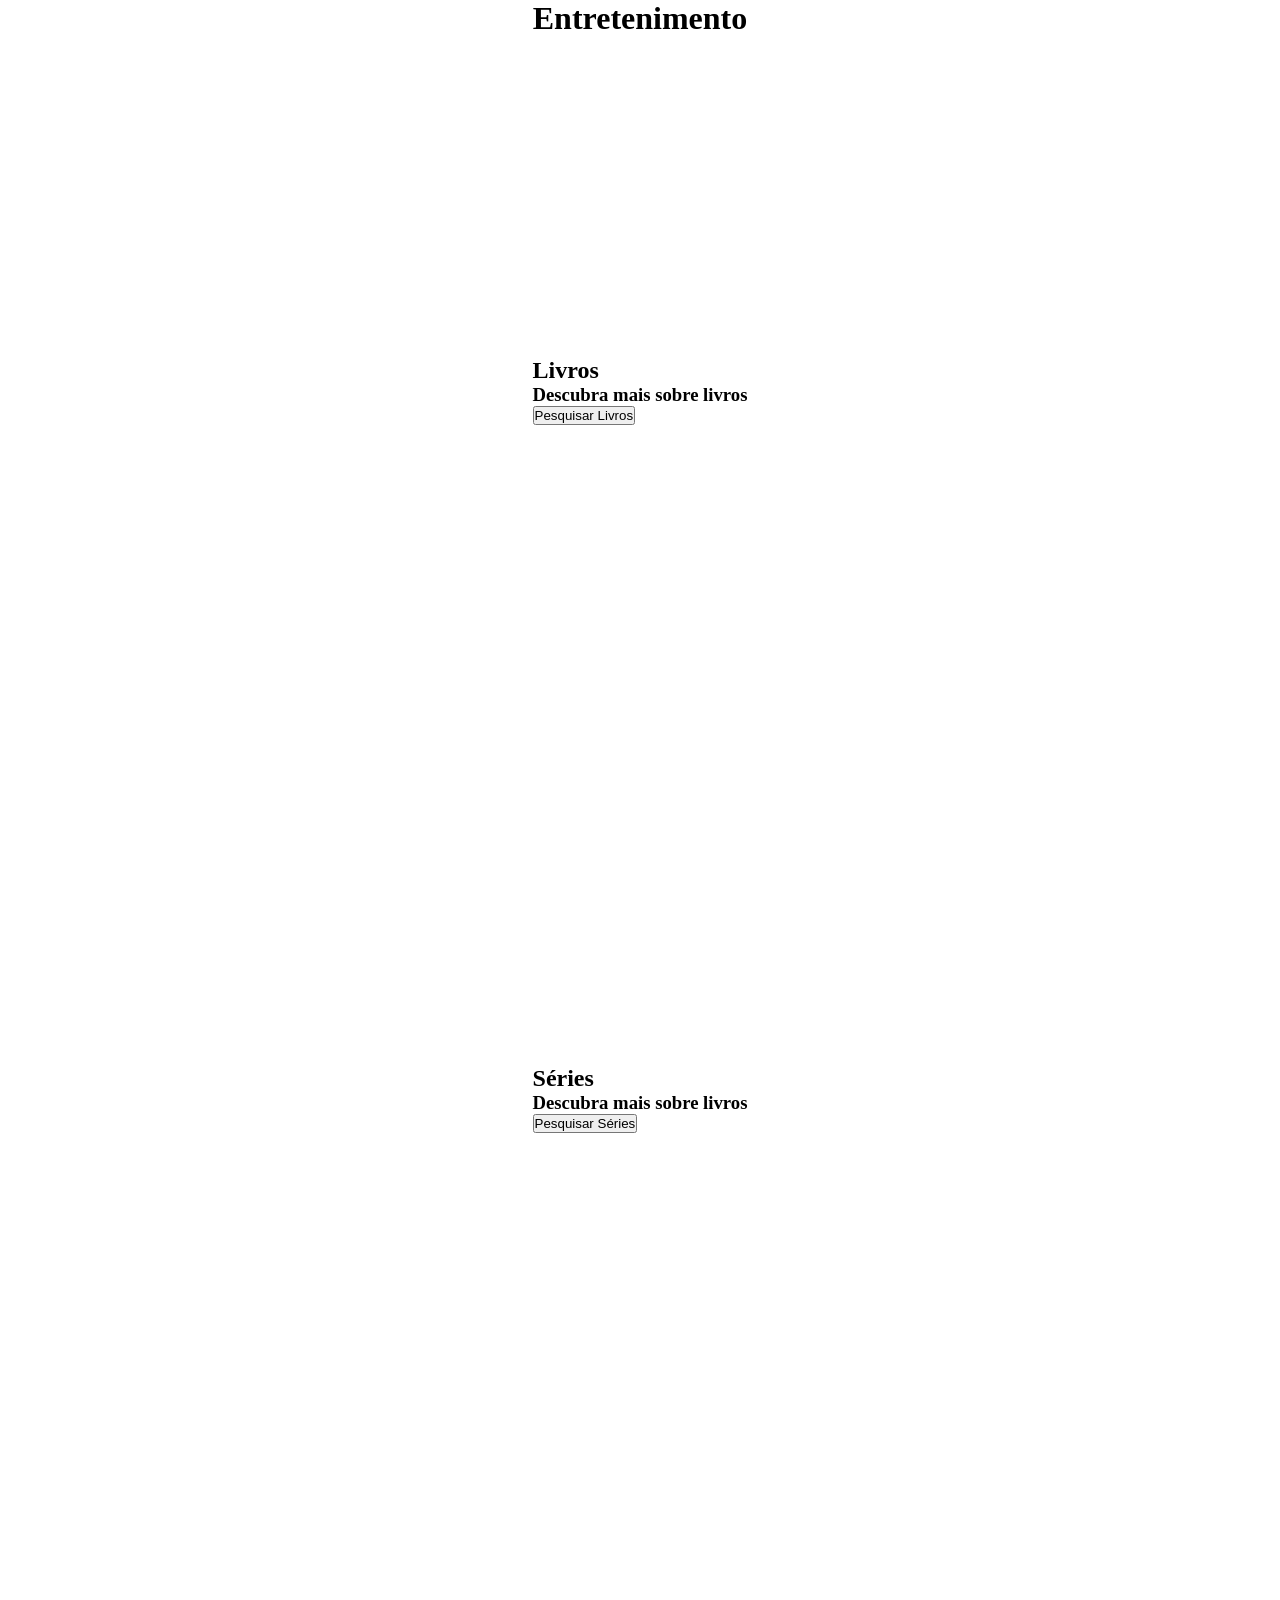
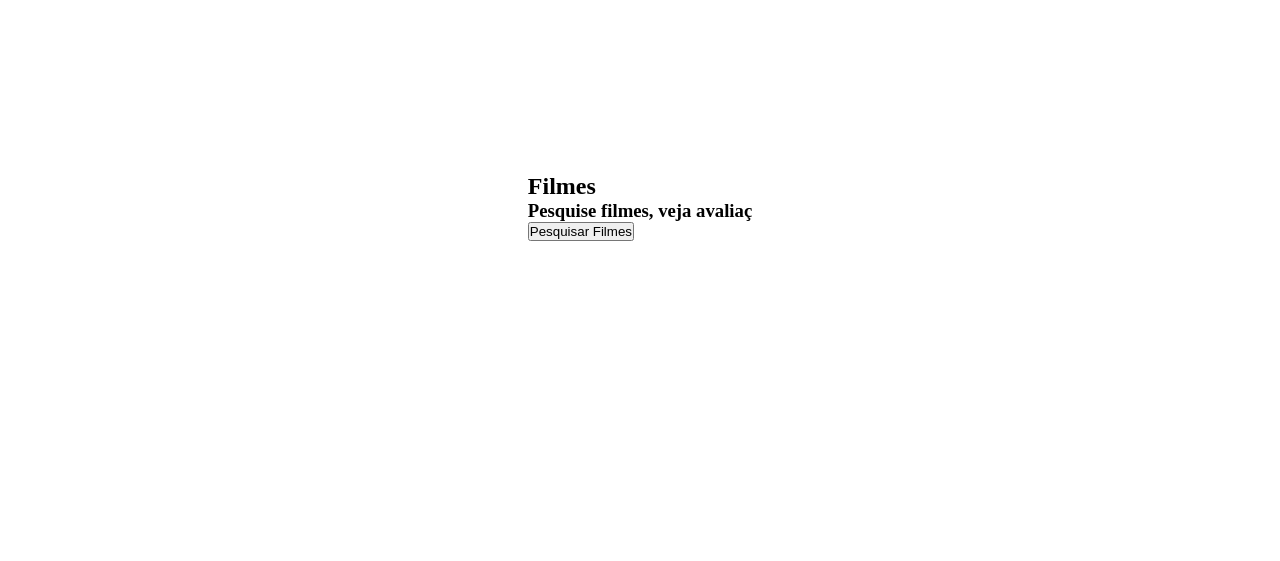
==== index.html @ 594e1c26 "Reorganiza as pastas" ====
<!doctype html>
<html lang="pt-BR">
  <head>
    <meta charset="UTF-8" />
    <meta name="viewport" content="width=device-width, initial-scale=1.0" />
    <link rel="stylesheet" href="css/style.css" />
    <title>Livros, Séries e Filmes</title>
  </head>

  <body>
    <header>
      <h1>Entretenimento</h1>
    </header>
    <main>
      <section class="livros">
        <h2>Livros</h2>
        <h3>Descubra mais sobre livros</h3>
        <button>Pesquisar Livros</button>
      </section>
      <section class="series">
        <h2>Séries</h2>
        <h3>Descubra mais sobre livros</h3>
        <button>Pesquisar Séries</button>
      </section>
      <section class="filmes">
        <h2>Filmes</h2>
        <h3>Pesquise filmes, veja avaliaç</h3>
        <button>Pesquisar Filmes</button>
      </section>
    </main>
  </body>
</html>
---- css/style.css ----
* {
  margin: 0;
  padding: 0;
  box-sizing: border-box;
}
h1 {
  text-align: center;
}
main {
  display: flex;
  flex-direction: column;
  justify-content: center;
  align-items: center;
}
section {
  padding: 20vw;
  margin: 5vw;
}
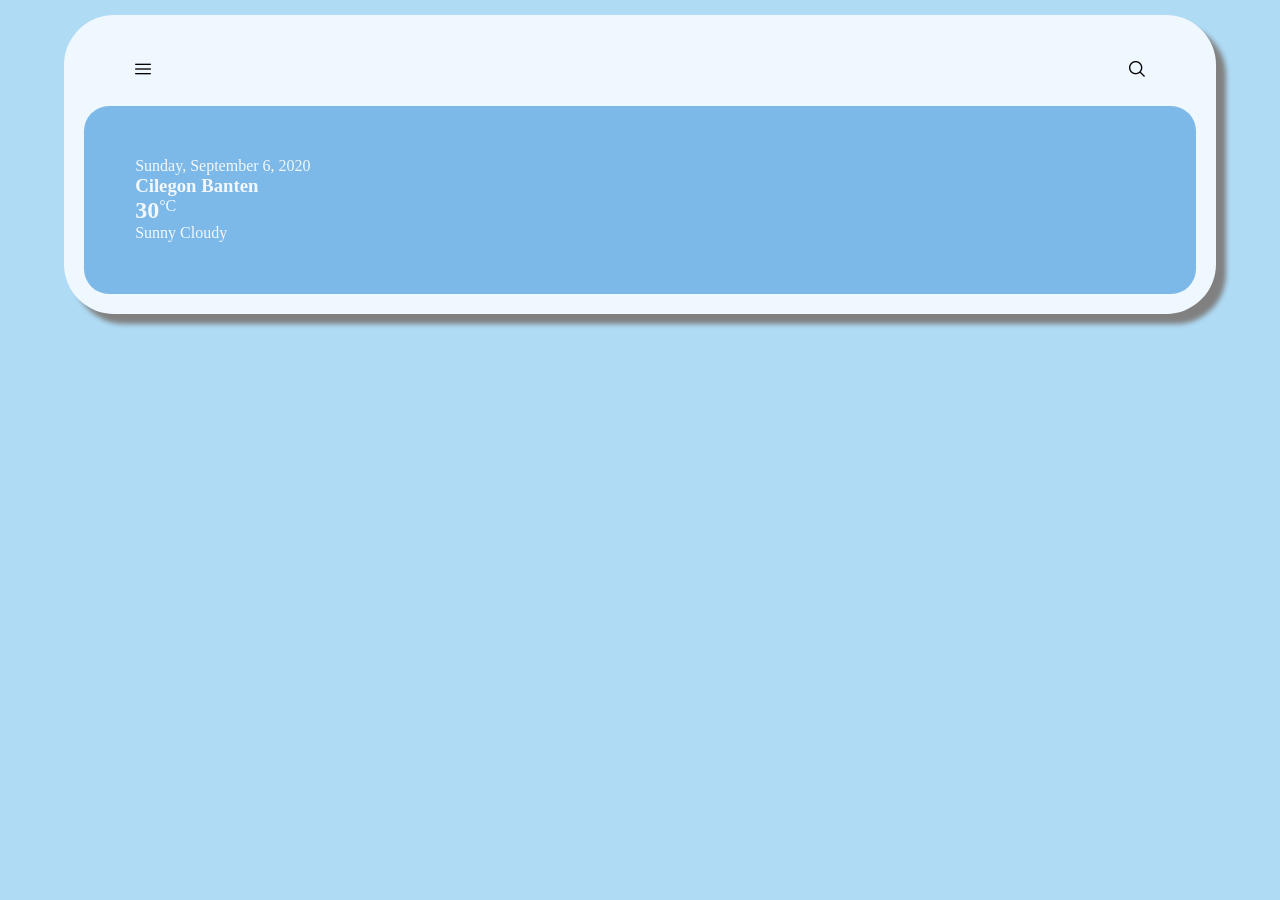
==== commit 3e74816c: "Muda para clima" ====
--- a/index.html
+++ b/index.html
@@ -1,32 +1,35 @@
 <!doctype html>
 <html lang="pt-BR">
-  <head>
-    <meta charset="UTF-8" />
-    <meta name="viewport" content="width=device-width, initial-scale=1.0" />
-    <link rel="stylesheet" href="css/style.css" />
-    <title>Livros, Séries e Filmes</title>
-  </head>
 
-  <body>
-    <header>
-      <h1>Entretenimento</h1>
-    </header>
-    <main>
-      <section class="livros">
-        <h2>Livros</h2>
-        <h3>Descubra mais sobre livros</h3>
-        <button>Pesquisar Livros</button>
+<head>
+  <meta charset="UTF-8" />
+  <meta name="viewport" content="width=device-width, initial-scale=1.0" />
+  <link rel="stylesheet" href="css/style.css" />
+  <title>Clima</title>
+</head>
+
+<body>
+  <main>
+    <section class="background">
+      <section class="sectionClima">
+        <div class="navBar">
+          <div class="menu"><img src="img/menu-burger.png" alt=""></div>
+          <div class="search"><img src="img/search.png" alt="search icon"></div>
+        </div>
+        <div class="clima">
+          <p class="data">Sunday, September 6, 2020</p>
+          <h3 class="cidade"><span>Cilegon</span> Banten</h3>
+          <div class="temperatura">
+            <h2 class="graus">30</h2>
+            <p class="ceusius">°C</p>
+          </div>
+          <p class="tempo"><span>Sunny Cloudy</span></p>
+        </div>
       </section>
-      <section class="series">
-        <h2>Séries</h2>
-        <h3>Descubra mais sobre livros</h3>
-        <button>Pesquisar Séries</button>
-      </section>
-      <section class="filmes">
-        <h2>Filmes</h2>
-        <h3>Pesquise filmes, veja avaliaç</h3>
-        <button>Pesquisar Filmes</button>
-      </section>
-    </main>
-  </body>
-</html>
+      <section class="sectionCalendar"></section>
+      <section class="sectionNoticias"></section>
+    </section>
+  </main>
+</body>
+
+</html>
--- a/css/style.css
+++ b/css/style.css
@@ -3,16 +3,42 @@
   padding: 0;
   box-sizing: border-box;
 }
-h1 {
-  text-align: center;
+
+body {
+  display: flex;
+  justify-content: center;
+  background-color: #AFDBF5;
 }
+
 main {
+  width: 90%;
+  height: 90%;
+  padding: 20px;
+  margin: 15px;
+  border-radius: 50px;
+  background-color: #F0F8FF;
+  box-shadow: 10px 10px 5px gray;
+}
+
+.navBar {
+  display: flex;
+  flex-direction: row;
+  justify-content: space-between;
+  align-items: center;
+  margin: 2vw 4vw;
+}
+
+.clima {
   display: flex;
   flex-direction: column;
-  justify-content: center;
-  align-items: center;
-}
-section {
-  padding: 20vw;
-  margin: 5vw;
-}
+  padding: 4vw;
+  border-radius: 25px;
+  background-color: #7CB9E8;
+  color: rgba(255, 255, 255, 0.9);
+
+  .temperatura {
+    display: flex;
+    flex-direction: row;
+    align-content: start;
+  }
+}
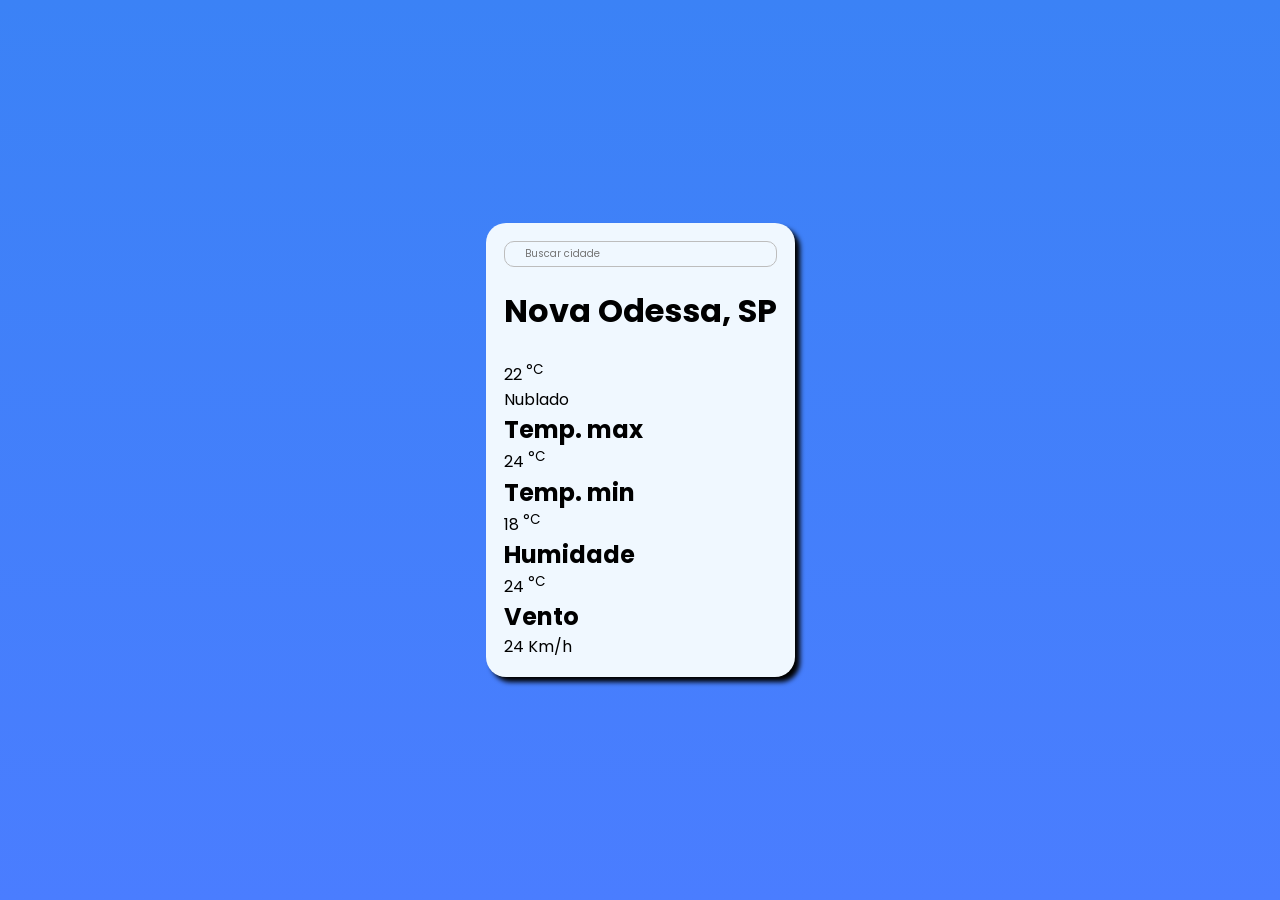
==== commit 27668180: "Começa a mudar o estilo" ====
--- a/index.html
+++ b/index.html
@@ -1,35 +1,100 @@
 <!doctype html>
 <html lang="pt-BR">
+  <head>
+    <meta charset="UTF-8" />
+    <meta name="viewport" content="width=device-width, initial-scale=1.0" />
+    <link
+      rel="stylesheet"
+      href="https://cdnjs.cloudflare.com/ajax/libs/font-awesome/7.0.1/css/all.min.css"
+      integrity="sha512-2SwdPD6INVrV/lHTZbO2nodKhrnDdJK9/kg2XD1r9uGqPo1cUbujc+IYdlYdEErWNu69gVcYgdxlmVmzTWnetw=="
+      crossorigin="anonymous"
+      referrerpolicy="no-referrer"
+    />
+    <link rel="stylesheet" href="css/style.css" />
+    <title>Clima</title>
+  </head>
+  <body>
+    <div id="container">
+      <form id="search">
+        <i class="fa-solid fa-location-dot"></i>
+        <input
+          type="search"
+          name="cityName"
+          id="cityName"
+          placeholder="Buscar cidade"
+        /><button type="submit">
+          <i class="fa-solid fa-magnifying-glass"></i>
+        </button>
+      </form>
+      <div id="weather">
+        <h1 id="title">Nova Odessa, SP</h1>
+        <div id="infos">
+          <div id="temp">
+            <img src="" alt="" />
+            <div>
+              <p id="tempValue">22 <sup>°C</sup></p>
+              <p id="temDescription">Nublado</p>
+            </div>
+          </div>
+          <div id="otherInfos">
+            <div class="info">
+              <i id="tempMaxIcon" class="fa-solid fa-temperature-high"></i>
+              <div>
+                <h2>Temp. max</h2>
+                <p id="tempMax">24 <sup>°C</sup></p>
+              </div>
+            </div>
+            <div class="info">
+              <i id="tempMinIcon" class="fa-solid fa-temperature-low"></i>
+              <div>
+                <h2>Temp. min</h2>
+                <p id="tempMin">18 <sup>°C</sup></p>
+              </div>
+            </div>
+            <div class="info">
+              <i id="humidityIcon" class="fa-solid fa-droplet"></i>
+              <div>
+                <h2>Humidade</h2>
+                <p id="humidity">24 <sup>°C</sup></p>
+              </div>
+            </div>
+            <div class="info">
+              <i id="windIcon" class="fa-solid fa-wind"></i>
+              <div>
+                <h2>Vento</h2>
+                <p id="wind">24 Km/h</p>
+              </div>
+            </div>
+          </div>
+        </div>
+      </div>
+      <dic id="alert"></dic>
+    </div>
+  </body>
 
-<head>
-  <meta charset="UTF-8" />
-  <meta name="viewport" content="width=device-width, initial-scale=1.0" />
-  <link rel="stylesheet" href="css/style.css" />
-  <title>Clima</title>
-</head>
-
-<body>
-  <main>
-    <section class="background">
-      <section class="sectionClima">
-        <div class="navBar">
-          <div class="menu"><img src="img/menu-burger.png" alt=""></div>
-          <div class="search"><img src="img/search.png" alt="search icon"></div>
-        </div>
-        <div class="clima">
-          <p class="data">Sunday, September 6, 2020</p>
-          <h3 class="cidade"><span>Cilegon</span> Banten</h3>
-          <div class="temperatura">
-            <h2 class="graus">30</h2>
-            <p class="ceusius">°C</p>
+  <!-- <body>
+    <main>
+      <section class="background">
+        <section class="sectionClima">
+          <div class="navBar">
+            <div class="menu"><img src="img/menu-burger.png" alt="" /></div>
+            <div class="search">
+              <img src="img/search.png" alt="search icon" />
+            </div>
           </div>
-          <p class="tempo"><span>Sunny Cloudy</span></p>
-        </div>
+          <div class="clima">
+            <p class="data">Sunday, September 6, 2020</p>
+            <h3 class="cidade"><span>Cilegon</span> Banten</h3>
+            <div class="temperatura">
+              <h2 class="graus">30</h2>
+              <p class="ceusius">°C</p>
+            </div>
+            <p class="tempo"><span>Sunny Cloudy</span></p>
+          </div>
+        </section>
+        <section class="sectionCalendar"></section>
+        <section class="sectionNoticias"></section>
       </section>
-      <section class="sectionCalendar"></section>
-      <section class="sectionNoticias"></section>
-    </section>
-  </main>
-</body>
-
-</html>+    </main>
+  </body> -->
+</html>
--- a/css/style.css
+++ b/css/style.css
@@ -1,4 +1,4 @@
-* {
+/* * {
   margin: 0;
   padding: 0;
   box-sizing: border-box;
@@ -41,4 +41,65 @@
     flex-direction: row;
     align-content: start;
   }
-}+} */
+
+@import url("https://fonts.googleapis.com/css2?family=Italiana&family=Poppins:ital,wght@0,100;0,200;0,300;0,400;0,500;0,600;0,700;0,800;1,100;1,200;1,300;1,400;1,500;1,600;1,700&display=swap");
+
+* {
+  font-family: "Poppins", sans-serif;
+  margin: 0;
+  padding: 0;
+  box-sizing: border-box;
+}
+
+body {
+  display: flex;
+  align-items: center;
+  justify-content: center;
+  min-height: 100vh;
+  background: linear-gradient(#3b82f6, #4a7dff);
+}
+
+#container {
+  background-color: #f0f8ff;
+  border-radius: 20px;
+  padding: 18px;
+  box-shadow: 5px 5px 5px rgba(0, 0, 0.1);
+}
+
+#search {
+  display: flex;
+  align-items: center;
+  gap: 8px;
+  border: 1px solid #bdbdbd;
+  border-radius: 10px;
+  padding: 4px 12px;
+
+  input {
+    border: none;
+    background-color: transparent;
+    font-size: 10px;
+    width: 100%;
+  }
+
+  input:focus-visible {
+    outline: none;
+  }
+
+  button{
+    background-color: transparent;
+    border: none;
+    cursor: pointer;
+  }
+}
+
+#weather{
+  margin-top: 20px;
+
+  .title{
+    text-align: center;
+    margin-bottom: 5px;
+    font-weight: 600;
+    color: #372f3f;
+  }
+}
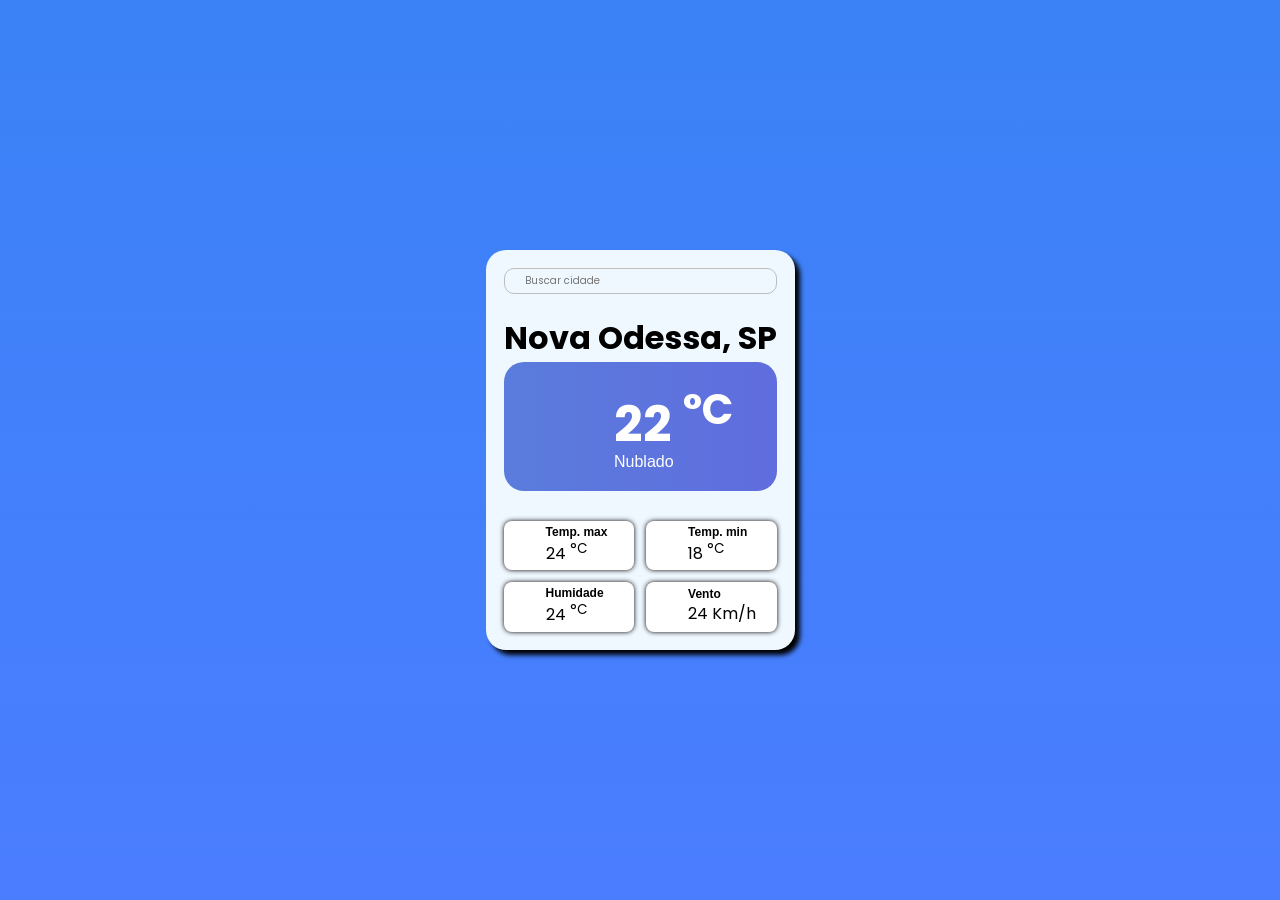
==== commit b7546c7d: "Começa a integração com a API" ====
--- a/index.html
+++ b/index.html
@@ -26,7 +26,7 @@
           <i class="fa-solid fa-magnifying-glass"></i>
         </button>
       </form>
-      <div id="weather">
+      <div id="weather" class="show">
         <h1 id="title">Nova Odessa, SP</h1>
         <div id="infos">
           <div id="temp">
@@ -70,6 +70,7 @@
       </div>
       <dic id="alert"></dic>
     </div>
+    <script src="js/script.js"></script>
   </body>
 
   <!-- <body>
--- a/css/style.css
+++ b/css/style.css
@@ -86,20 +86,95 @@
     outline: none;
   }
 
-  button{
+  button {
     background-color: transparent;
     border: none;
     cursor: pointer;
   }
 }
 
-#weather{
+#weather {
   margin-top: 20px;
+  display: none;
 
-  .title{
+  .title {
     text-align: center;
     margin-bottom: 5px;
     font-weight: 600;
     color: #372f3f;
   }
+
+  #temp {
+    display: flex;
+    align-items: center;
+    justify-content: space-around;
+    gap: 20px;
+    background: linear-gradient(90deg, #5a7cdc, #606dde);
+    color: #fff;
+    border-radius: 20px;
+    padding: 20px;
+
+    img {
+      filter: drop-shadow(2px 2px 2px rgba(0, 0, 0.2));
+    }
+
+    #tempValue {
+      font-weight: bold;
+      font-size: 50px;
+      line-height: 55px;
+    }
+
+    #temDescription {
+      font-weight: 500;
+      text-transform: capitalize;
+    }
+  }
+  #otherInfos {
+    margin-top: 30px;
+    display: grid;
+    grid-template-columns: 1fr 1fr;
+    gap: 12px;
+
+    .info{
+      display: flex;
+      align-items: center;
+      justify-content: start;
+      padding: 4px 10px;
+      border-radius: 8px;
+      box-shadow: 0px 0px 5px rgba(0, 0, 0.2);
+      background-color: #fff;
+      gap: 10px;
+
+      h2{
+        font-size: 12px;
+        font-weight: 600;
+      }
+
+      i{
+        text-align: center;
+        font-size: 20px;
+        width: 20%;
+      }
+    }
+
+    #tempMaxIcon{
+      color: #7f1d1d;
+    }
+
+    #tempMinIcon{
+      color: #0284c7;
+    }
+
+    #humidityIcon{
+      color: #0ea5e9;
+    }
+
+    #windIcon{
+      color: #7c3aed;
+    }
+  }
 }
+
+#weather.show {
+  display: block;
+}
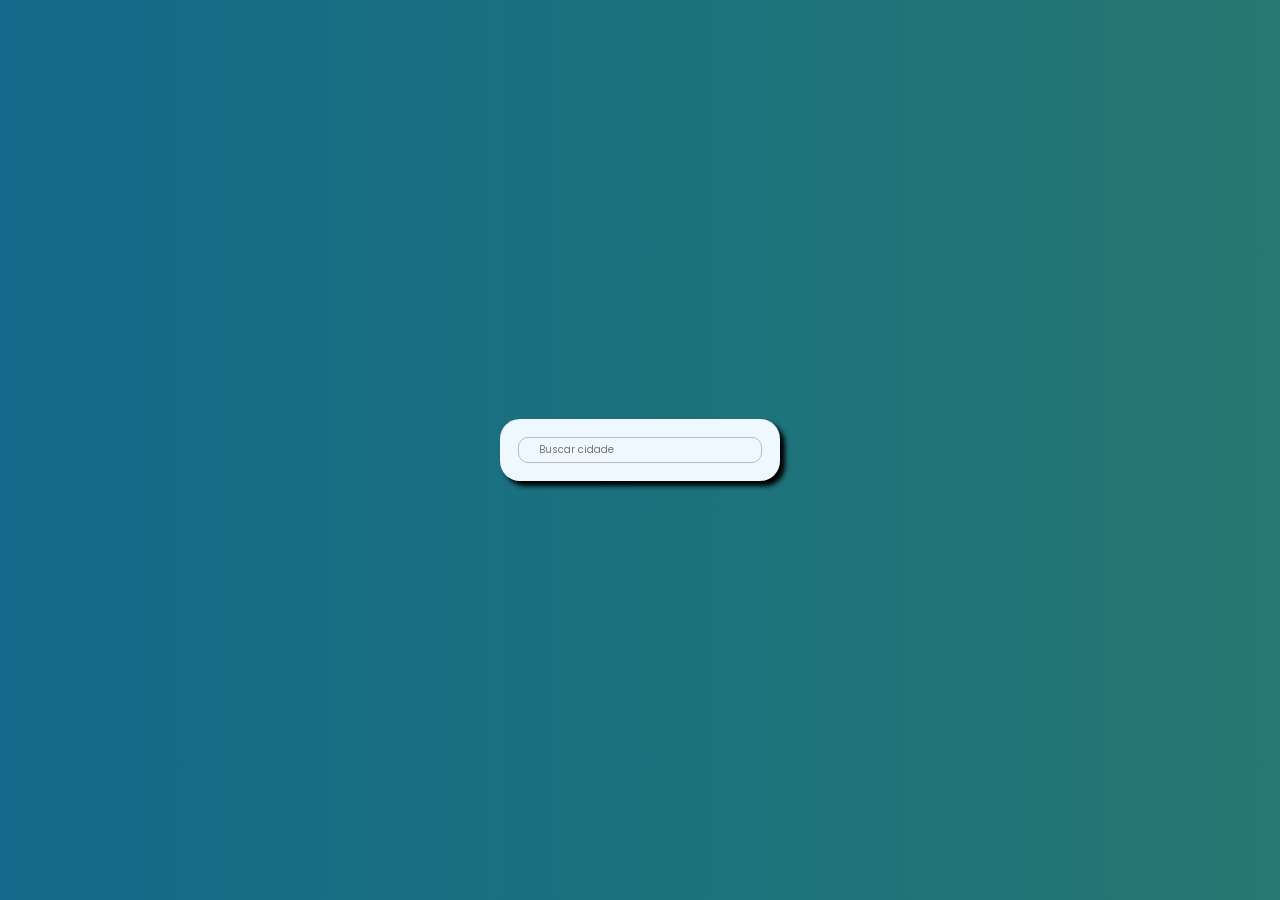
==== commit 61e4a335: "Termina a programação da exibição dos dados" ====
--- a/index.html
+++ b/index.html
@@ -26,13 +26,13 @@
           <i class="fa-solid fa-magnifying-glass"></i>
         </button>
       </form>
-      <div id="weather" class="show">
-        <h1 id="title">Nova Odessa, SP</h1>
+      <div id="weather">
+        <h1 id="title">XXXX, XX</h1>
         <div id="infos">
           <div id="temp">
-            <img src="" alt="" />
+            <img id="tempImg" src="" alt="" />
             <div>
-              <p id="tempValue">22 <sup>°C</sup></p>
+              <p id="tempValue">XX</p>
               <p id="temDescription">Nublado</p>
             </div>
           </div>
@@ -41,28 +41,28 @@
               <i id="tempMaxIcon" class="fa-solid fa-temperature-high"></i>
               <div>
                 <h2>Temp. max</h2>
-                <p id="tempMax">24 <sup>°C</sup></p>
+                <p id="tempMax">XX</p>
               </div>
             </div>
             <div class="info">
               <i id="tempMinIcon" class="fa-solid fa-temperature-low"></i>
               <div>
                 <h2>Temp. min</h2>
-                <p id="tempMin">18 <sup>°C</sup></p>
+                <p id="tempMin">XX</p>
               </div>
             </div>
             <div class="info">
               <i id="humidityIcon" class="fa-solid fa-droplet"></i>
               <div>
                 <h2>Humidade</h2>
-                <p id="humidity">24 <sup>°C</sup></p>
+                <p id="humidity">XX</p>
               </div>
             </div>
             <div class="info">
               <i id="windIcon" class="fa-solid fa-wind"></i>
               <div>
                 <h2>Vento</h2>
-                <p id="wind">24 Km/h</p>
+                <p id="wind">XX</p>
               </div>
             </div>
           </div>
@@ -72,30 +72,4 @@
     </div>
     <script src="js/script.js"></script>
   </body>
-
-  <!-- <body>
-    <main>
-      <section class="background">
-        <section class="sectionClima">
-          <div class="navBar">
-            <div class="menu"><img src="img/menu-burger.png" alt="" /></div>
-            <div class="search">
-              <img src="img/search.png" alt="search icon" />
-            </div>
-          </div>
-          <div class="clima">
-            <p class="data">Sunday, September 6, 2020</p>
-            <h3 class="cidade"><span>Cilegon</span> Banten</h3>
-            <div class="temperatura">
-              <h2 class="graus">30</h2>
-              <p class="ceusius">°C</p>
-            </div>
-            <p class="tempo"><span>Sunny Cloudy</span></p>
-          </div>
-        </section>
-        <section class="sectionCalendar"></section>
-        <section class="sectionNoticias"></section>
-      </section>
-    </main>
-  </body> -->
 </html>
--- a/css/style.css
+++ b/css/style.css
@@ -1,48 +1,3 @@
-/* * {
-  margin: 0;
-  padding: 0;
-  box-sizing: border-box;
-}
-
-body {
-  display: flex;
-  justify-content: center;
-  background-color: #AFDBF5;
-}
-
-main {
-  width: 90%;
-  height: 90%;
-  padding: 20px;
-  margin: 15px;
-  border-radius: 50px;
-  background-color: #F0F8FF;
-  box-shadow: 10px 10px 5px gray;
-}
-
-.navBar {
-  display: flex;
-  flex-direction: row;
-  justify-content: space-between;
-  align-items: center;
-  margin: 2vw 4vw;
-}
-
-.clima {
-  display: flex;
-  flex-direction: column;
-  padding: 4vw;
-  border-radius: 25px;
-  background-color: #7CB9E8;
-  color: rgba(255, 255, 255, 0.9);
-
-  .temperatura {
-    display: flex;
-    flex-direction: row;
-    align-content: start;
-  }
-} */
-
 @import url("https://fonts.googleapis.com/css2?family=Italiana&family=Poppins:ital,wght@0,100;0,200;0,300;0,400;0,500;0,600;0,700;0,800;1,100;1,200;1,300;1,400;1,500;1,600;1,700&display=swap");
 
 * {
@@ -57,7 +12,7 @@
   align-items: center;
   justify-content: center;
   min-height: 100vh;
-  background: linear-gradient(#3b82f6, #4a7dff);
+  background: linear-gradient(90deg, #136a8a, #267871);
 }
 
 #container {
@@ -135,7 +90,7 @@
     grid-template-columns: 1fr 1fr;
     gap: 12px;
 
-    .info{
+    .info {
       display: flex;
       align-items: center;
       justify-content: start;
@@ -145,31 +100,31 @@
       background-color: #fff;
       gap: 10px;
 
-      h2{
+      h2 {
         font-size: 12px;
         font-weight: 600;
       }
 
-      i{
+      i {
         text-align: center;
         font-size: 20px;
         width: 20%;
       }
     }
 
-    #tempMaxIcon{
+    #tempMaxIcon {
       color: #7f1d1d;
     }
 
-    #tempMinIcon{
+    #tempMinIcon {
       color: #0284c7;
     }
 
-    #humidityIcon{
+    #humidityIcon {
       color: #0ea5e9;
     }
 
-    #windIcon{
+    #windIcon {
       color: #7c3aed;
     }
   }
@@ -178,3 +133,13 @@
 #weather.show {
   display: block;
 }
+
+#alert {
+  display: flex;
+  flex-direction: column;
+  align-items: center;
+  img {
+    width: 200px;
+    margin-top: 20px;
+  }
+}
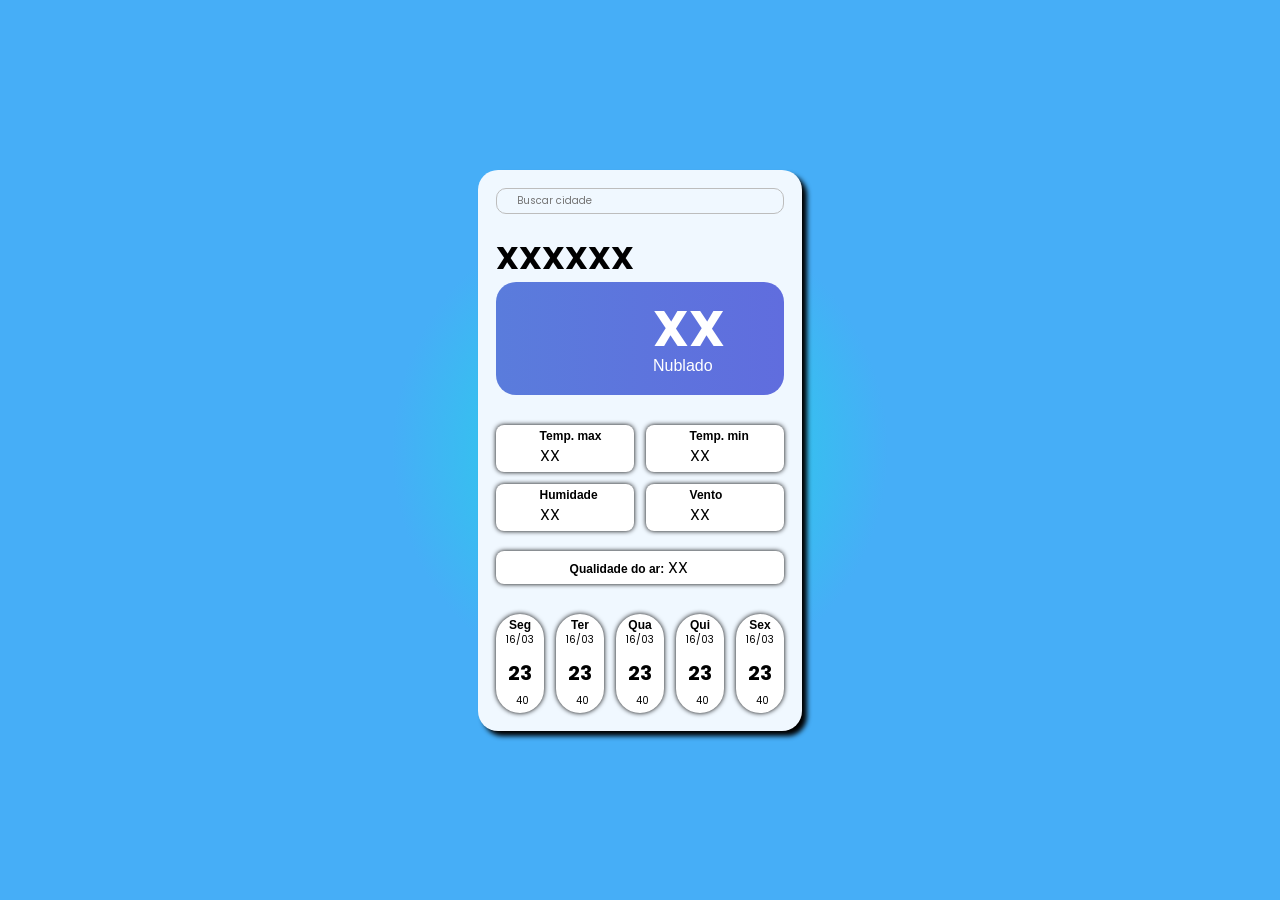
==== commit 30076d6e: "Organizando os scripts.." ====
--- a/index.html
+++ b/index.html
@@ -13,63 +13,143 @@
     <link rel="stylesheet" href="css/style.css" />
     <title>Clima</title>
   </head>
+
   <body>
-    <div id="container">
-      <form id="search">
-        <i class="fa-solid fa-location-dot"></i>
-        <input
-          type="search"
-          name="cityName"
-          id="cityName"
-          placeholder="Buscar cidade"
-        /><button type="submit">
-          <i class="fa-solid fa-magnifying-glass"></i>
-        </button>
-      </form>
-      <div id="weather">
-        <h1 id="title">XXXX, XX</h1>
-        <div id="infos">
-          <div id="temp">
-            <img id="tempImg" src="" alt="" />
-            <div>
-              <p id="tempValue">XX</p>
-              <p id="temDescription">Nublado</p>
+    <div id="cidade">
+      <div id="container">
+        <form id="search">
+          <i class="fa-solid fa-location-dot"></i>
+          <input
+            type="search"
+            name="cityName"
+            id="cityName"
+            placeholder="Buscar cidade"
+          /><button type="submit">
+            <i class="fa-solid fa-magnifying-glass"></i>
+          </button>
+        </form>
+        <div id="dados">
+          <div id="weather">
+            <h1 id="title">XXXXXX</h1>
+            <div id="infos">
+              <div id="temp">
+                <img id="tempImg" src="" alt="" />
+                <div>
+                  <p id="tempValue">XX</p>
+                  <p id="temDescription">Nublado</p>
+                </div>
+              </div>
+              <div id="otherInfos">
+                <div class="info">
+                  <i id="tempMaxIcon" class="fa-solid fa-temperature-high"></i>
+                  <div>
+                    <h2>Temp. max</h2>
+                    <p id="tempMax">XX</p>
+                  </div>
+                </div>
+                <div class="info">
+                  <i id="tempMinIcon" class="fa-solid fa-temperature-low"></i>
+                  <div>
+                    <h2>Temp. min</h2>
+                    <p id="tempMin">XX</p>
+                  </div>
+                </div>
+                <div class="info">
+                  <i id="humidityIcon" class="fa-solid fa-droplet"></i>
+                  <div>
+                    <h2>Humidade</h2>
+                    <p id="humidity">XX</p>
+                  </div>
+                </div>
+                <div class="info">
+                  <i id="windIcon" class="fa-solid fa-wind"></i>
+                  <div>
+                    <h2>Vento</h2>
+                    <p id="wind">XX</p>
+                  </div>
+                </div>
+              </div>
             </div>
           </div>
-          <div id="otherInfos">
-            <div class="info">
-              <i id="tempMaxIcon" class="fa-solid fa-temperature-high"></i>
-              <div>
-                <h2>Temp. max</h2>
-                <p id="tempMax">XX</p>
+          <div id="airPollution">
+            <div id="quality">
+              <div id="infoQ">
+                <i id="aqiIcon" class="fa-solid fa-ranking-star"></i>
+                <div>
+                  <h2>Qualidade do ar:</h2>
+                  <p id="aqi">XX</p>
+                </div>
               </div>
             </div>
-            <div class="info">
-              <i id="tempMinIcon" class="fa-solid fa-temperature-low"></i>
-              <div>
-                <h2>Temp. min</h2>
-                <p id="tempMin">XX</p>
+          </div>
+          <div id="forecast">
+            <div id="predictions">
+              <div class="infoP">
+                <div class="dateInfo">
+                  <h2 class="weekday">Seg</h2>
+                  <p class="date">16/03</p>
+                </div>
+                <img class="forecastIcon" src="" alt="" />
+                <h3 id="climaP">23</h3>
+                <div class="rain">
+                  <i class="fa-solid fa-cloud-showers-heavy"></i>
+                  <p class="rainPorcent">40</p>
+                </div>
               </div>
-            </div>
-            <div class="info">
-              <i id="humidityIcon" class="fa-solid fa-droplet"></i>
-              <div>
-                <h2>Humidade</h2>
-                <p id="humidity">XX</p>
+              <div class="infoP">
+                <div class="dateInfo">
+                  <h2 class="weekday">Ter</h2>
+                  <p class="date">16/03</p>
+                </div>
+                <img class="forecastIcon" src="" alt="" />
+                <h3 id="climaP">23</h3>
+                <div class="rain">
+                  <i class="fa-solid fa-cloud-showers-heavy"></i>
+                  <p class="rainPorcent">40</p>
+                </div>
               </div>
-            </div>
-            <div class="info">
-              <i id="windIcon" class="fa-solid fa-wind"></i>
-              <div>
-                <h2>Vento</h2>
-                <p id="wind">XX</p>
+              <div class="infoP">
+                <div class="dateInfo">
+                  <h2 class="weekday">Qua</h2>
+                  <p class="date">16/03</p>
+                </div>
+                <img class="forecastIcon" src="" alt="" />
+                <h3 id="climaP">23</h3>
+                <div class="rain">
+                  <i class="fa-solid fa-cloud-showers-heavy"></i>
+                  <p class="rainPorcent">40</p>
+                </div>
+              </div>
+              <div class="infoP">
+                <div class="dateInfo">
+                  <h2 class="weekday">Qui</h2>
+                  <p class="date">16/03</p>
+                </div>
+                <img class="forecastIcon" src="" alt="" />
+                <h3 id="climaP">23</h3>
+                <div class="rain">
+                  <i class="fa-solid fa-cloud-showers-heavy"></i>
+                  <p class="rainPorcent">40</p>
+                </div>
+              </div>
+              <div class="infoP">
+                <div class="dateInfo">
+                  <h2 class="weekday">Sex</h2>
+                  <p class="date">16/03</p>
+                </div>
+                <img class="forecastIcon" src="" alt="" />
+                <h3 id="climaP">23</h3>
+                <div class="rain">
+                  <i class="fa-solid fa-cloud-showers-heavy"></i>
+                  <p class="rainPorcent">40</p>
+                </div>
               </div>
             </div>
           </div>
         </div>
+        <div id="alert"></div>
       </div>
-      <dic id="alert"></dic>
     </div>
-    <script src="js/script.js"></script>
+    <script type="module" src="js/main.js"></script>
   </body>
 </html>
--- a/css/style.css
+++ b/css/style.css
@@ -12,7 +12,12 @@
   align-items: center;
   justify-content: center;
   min-height: 100vh;
-  background: linear-gradient(90deg, #136a8a, #267871);
+  background-image: radial-gradient(
+    circle 248px at center,
+    #16d9e3 0%,
+    #30c7ec 47%,
+    #46aef7 100%
+  );
 }
 
 #container {
@@ -48,9 +53,9 @@
   }
 }
 
-#weather {
+#dados {
   margin-top: 20px;
-  display: none;
+  /* display: none; */
 
   .title {
     text-align: center;
@@ -84,6 +89,12 @@
       text-transform: capitalize;
     }
   }
+
+  h2 {
+    font-size: 12px;
+    font-weight: 600;
+  }
+
   #otherInfos {
     margin-top: 30px;
     display: grid;
@@ -100,11 +111,6 @@
       background-color: #fff;
       gap: 10px;
 
-      h2 {
-        font-size: 12px;
-        font-weight: 600;
-      }
-
       i {
         text-align: center;
         font-size: 20px;
@@ -128,9 +134,87 @@
       color: #7c3aed;
     }
   }
-}
-
-#weather.show {
+
+  #quality {
+    margin-top: 20px;
+    #infoQ {
+      display: flex;
+      flex-direction: row;
+      align-items: center;
+      justify-content: start;
+      padding: 4px 10px;
+      border-radius: 8px;
+      box-shadow: 0px 0px 5px rgba(0, 0, 0.2);
+      background-color: #fff;
+      gap: 10px;
+
+      h2,
+      p {
+        display: inline;
+      }
+
+      i {
+        text-align: center;
+        font-size: 20px;
+        width: 20%;
+      }
+
+      #aqiIcon {
+        color: chartreuse;
+      }
+    }
+  }
+  #forecast {
+    #predictions {
+      width: 100%;
+      margin-top: 30px;
+      display: flex;
+      flex-direction: row;
+      gap: 12px;
+      flex-wrap: wrap;
+      justify-content: center;
+
+      .infoP {
+        display: flex;
+        flex-direction: column;
+        align-items: center;
+        padding: 4px 10px;
+        border-radius: 80px;
+        box-shadow: 0px 0px 5px rgba(0, 0, 0.2);
+        background-color: #fff;
+        gap: 5px;
+
+        .dateInfo {
+          display: flex;
+          flex-direction: column;
+          align-items: center;
+          p {
+            font-size: 10px;
+          }
+        }
+
+        h3,
+        img {
+          font-size: 20px;
+        }
+
+        .rain {
+          display: flex;
+          flex-direction: row;
+          align-items: center;
+          gap: 4px;
+          font-size: 10px;
+
+          i{
+            color: blue;
+          }
+        }
+      }
+    }
+  }
+}
+
+#dados.show {
   display: block;
 }
 
@@ -138,6 +222,7 @@
   display: flex;
   flex-direction: column;
   align-items: center;
+
   img {
     width: 200px;
     margin-top: 20px;
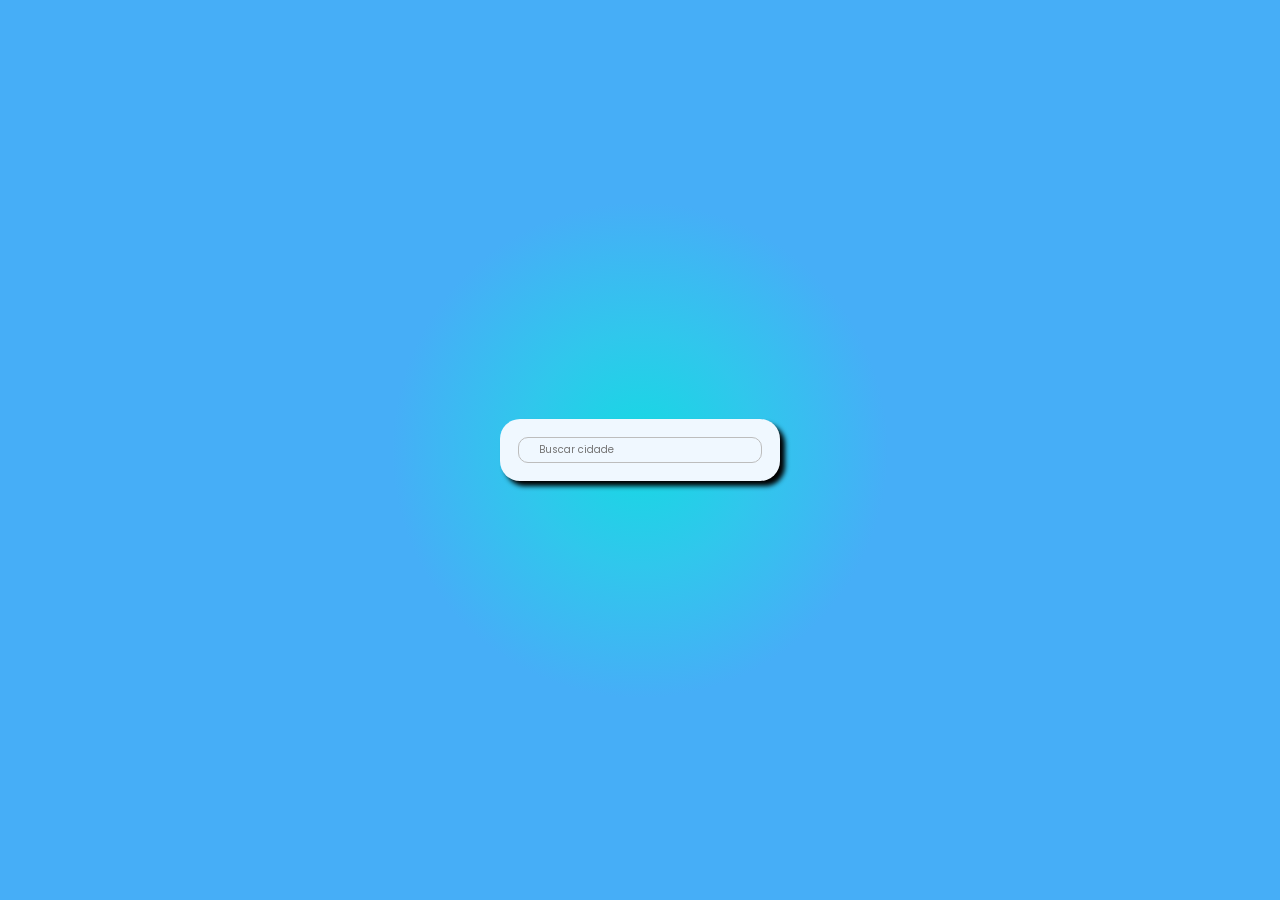
==== commit bc926bce: "Termina de organizar" ====
--- a/index.html
+++ b/index.html
@@ -10,6 +10,7 @@
       crossorigin="anonymous"
       referrerpolicy="no-referrer"
     />
+    <link rel="icon" type="image/svg" href="img/cloud-sun-solid-full.svg" />
     <link rel="stylesheet" href="css/style.css" />
     <title>Clima</title>
   </head>
@@ -32,7 +33,7 @@
           <div id="weather">
             <h1 id="title">XXXXXX</h1>
             <div id="infos">
-              <div id="temp">
+              <div class="corClima" id="temp">
                 <img id="tempImg" src="" alt="" />
                 <div>
                   <p id="tempValue">XX</p>
@@ -86,62 +87,62 @@
             <div id="predictions">
               <div class="infoP">
                 <div class="dateInfo">
-                  <h2 class="weekday">Seg</h2>
-                  <p class="date">16/03</p>
+                  <h2 class="weekday">xxx</h2>
+                  <p class="date">xx/xx</p>
                 </div>
                 <img class="forecastIcon" src="" alt="" />
-                <h3 id="climaP">23</h3>
+                <h3 class="climaP">xx</h3>
                 <div class="rain">
                   <i class="fa-solid fa-cloud-showers-heavy"></i>
-                  <p class="rainPorcent">40</p>
+                  <p class="rainPorcent">xx</p>
                 </div>
               </div>
               <div class="infoP">
                 <div class="dateInfo">
-                  <h2 class="weekday">Ter</h2>
-                  <p class="date">16/03</p>
+                  <h2 class="weekday">xxx</h2>
+                  <p class="date">xx/xx</p>
                 </div>
                 <img class="forecastIcon" src="" alt="" />
-                <h3 id="climaP">23</h3>
+                <h3 class="climaP">xx</h3>
                 <div class="rain">
                   <i class="fa-solid fa-cloud-showers-heavy"></i>
-                  <p class="rainPorcent">40</p>
+                  <p class="rainPorcent">xx</p>
                 </div>
               </div>
               <div class="infoP">
                 <div class="dateInfo">
-                  <h2 class="weekday">Qua</h2>
-                  <p class="date">16/03</p>
+                  <h2 class="weekday">xxx</h2>
+                  <p class="date">xx/xx</p>
                 </div>
                 <img class="forecastIcon" src="" alt="" />
-                <h3 id="climaP">23</h3>
+                <h3 class="climaP">xx</h3>
                 <div class="rain">
                   <i class="fa-solid fa-cloud-showers-heavy"></i>
-                  <p class="rainPorcent">40</p>
+                  <p class="rainPorcent">xx</p>
                 </div>
               </div>
               <div class="infoP">
                 <div class="dateInfo">
-                  <h2 class="weekday">Qui</h2>
-                  <p class="date">16/03</p>
+                  <h2 class="weekday">xxx</h2>
+                  <p class="date">xx/xx</p>
                 </div>
                 <img class="forecastIcon" src="" alt="" />
-                <h3 id="climaP">23</h3>
+                <h3 class="climaP">xx</h3>
                 <div class="rain">
                   <i class="fa-solid fa-cloud-showers-heavy"></i>
-                  <p class="rainPorcent">40</p>
+                  <p class="rainPorcent">xx</p>
                 </div>
               </div>
               <div class="infoP">
                 <div class="dateInfo">
-                  <h2 class="weekday">Sex</h2>
-                  <p class="date">16/03</p>
+                  <h2 class="weekday">xxx</h2>
+                  <p class="date">xx/xx</p>
                 </div>
                 <img class="forecastIcon" src="" alt="" />
-                <h3 id="climaP">23</h3>
+                <h3 class="climaP">xx</h3>
                 <div class="rain">
                   <i class="fa-solid fa-cloud-showers-heavy"></i>
-                  <p class="rainPorcent">40</p>
+                  <p class="rainPorcent">xx</p>
                 </div>
               </div>
             </div>
--- a/css/style.css
+++ b/css/style.css
@@ -55,7 +55,7 @@
 
 #dados {
   margin-top: 20px;
-  /* display: none; */
+  display: none;
 
   .title {
     text-align: center;
@@ -179,15 +179,20 @@
         flex-direction: column;
         align-items: center;
         padding: 4px 10px;
-        border-radius: 80px;
+        border-radius: 50px;
         box-shadow: 0px 0px 5px rgba(0, 0, 0.2);
         background-color: #fff;
         gap: 5px;
+        background: linear-gradient(90deg, #5a7cdc, #606dde);
 
         .dateInfo {
           display: flex;
           flex-direction: column;
           align-items: center;
+          .weekday {
+            font-size: 12px;
+            margin-top: 10px;
+          }
           p {
             font-size: 10px;
           }
@@ -196,6 +201,7 @@
         h3,
         img {
           font-size: 20px;
+          max-width: 60%;
         }
 
         .rain {
@@ -205,10 +211,19 @@
           gap: 4px;
           font-size: 10px;
 
-          i{
+          i {
             color: blue;
           }
         }
+      }
+
+      .infoP:hover {
+        background-image: radial-gradient(
+          circle 248px at center,
+          #16d9e3 0%,
+          #30c7ec 47%,
+          #46aef7 100%
+        );
       }
     }
   }
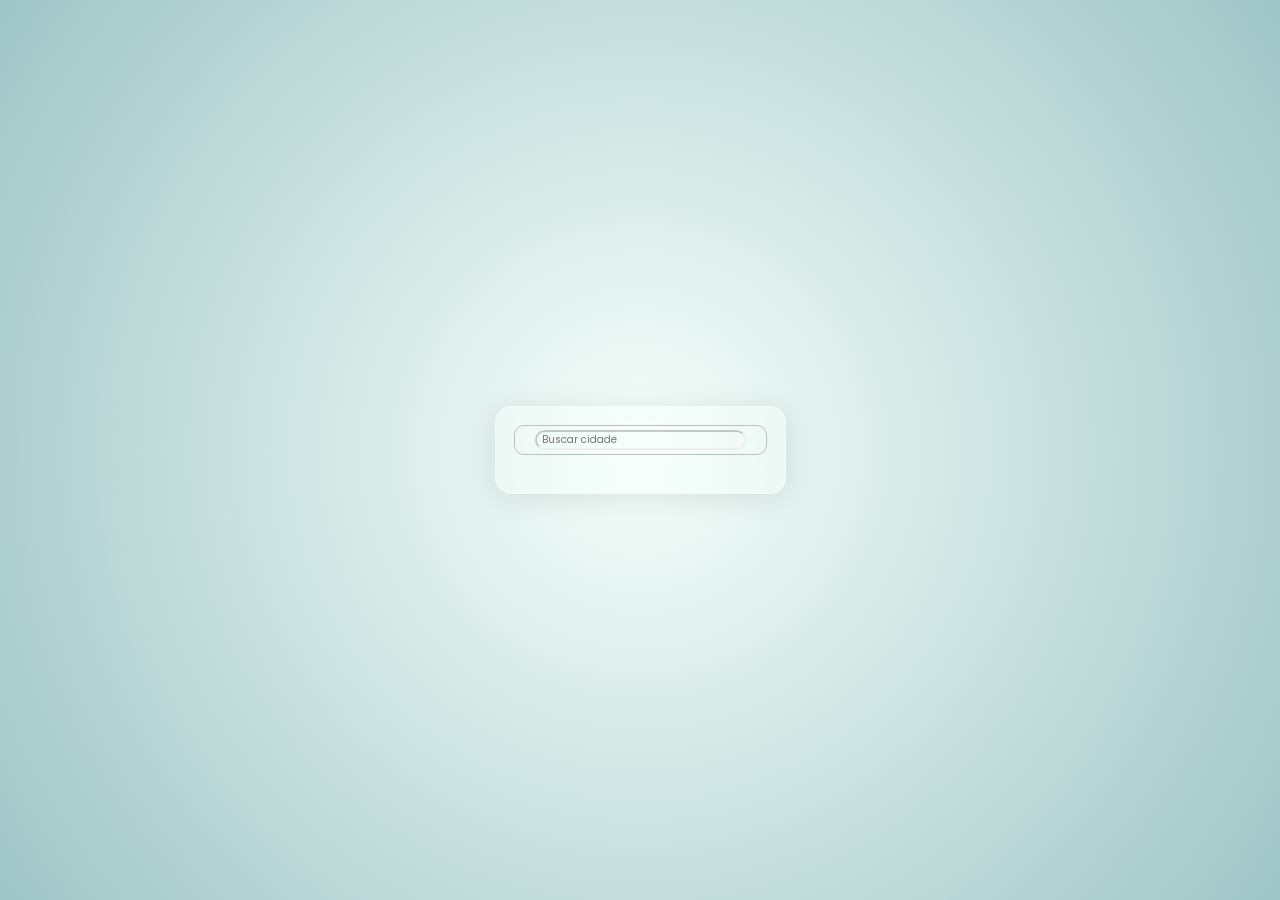
==== commit 0d4b37f2: "Termina as últimas alterações" ====
--- a/index.html
+++ b/index.html
@@ -15,7 +15,7 @@
     <title>Clima</title>
   </head>
 
-  <body>
+  <body class="corClima">
     <div id="cidade">
       <div id="container">
         <form id="search">
@@ -33,7 +33,7 @@
           <div id="weather">
             <h1 id="title">XXXXXX</h1>
             <div id="infos">
-              <div class="corClima" id="temp">
+              <div id="temp">
                 <img id="tempImg" src="" alt="" />
                 <div>
                   <p id="tempValue">XX</p>
--- a/css/style.css
+++ b/css/style.css
@@ -12,19 +12,23 @@
   align-items: center;
   justify-content: center;
   min-height: 100vh;
-  background-image: radial-gradient(
-    circle 248px at center,
-    #16d9e3 0%,
-    #30c7ec 47%,
-    #46aef7 100%
+  background: #f5fffa;
+  background: radial-gradient(
+    circle,
+    rgba(245, 255, 250, 0.85) 0%,
+    rgba(95, 158, 160, 0.6) 100%
   );
 }
 
 #container {
-  background-color: #f0f8ff;
-  border-radius: 20px;
+  background: rgba(245, 255, 250, 0.45);
+  border-radius: 16px;
+  box-shadow: 0 4px 30px rgba(0, 0, 0, 0.1);
+  backdrop-filter: blur(7.6px);
+  -webkit-backdrop-filter: blur(7.6px);
+  border: 1px solid rgba(245, 255, 250, 0.3);
+  color: rgba(0, 0, 0, 0.9);
   padding: 18px;
-  box-shadow: 5px 5px 5px rgba(0, 0, 0.1);
 }
 
 #search {
@@ -36,10 +40,12 @@
   padding: 4px 12px;
 
   input {
-    border: none;
-    background-color: transparent;
+    border-radius: 10px;
+    border-color: rgba(240, 221, 238, 0.5);
+    padding-left: 5px;
     font-size: 10px;
     width: 100%;
+    background-color: transparent;
   }
 
   input:focus-visible {
@@ -69,7 +75,6 @@
     align-items: center;
     justify-content: space-around;
     gap: 20px;
-    background: linear-gradient(90deg, #5a7cdc, #606dde);
     color: #fff;
     border-radius: 20px;
     padding: 20px;
@@ -106,10 +111,13 @@
       align-items: center;
       justify-content: start;
       padding: 4px 10px;
-      border-radius: 8px;
-      box-shadow: 0px 0px 5px rgba(0, 0, 0.2);
-      background-color: #fff;
       gap: 10px;
+      background: rgba(245, 255, 250, 0.45);
+      border-radius: 16px;
+      box-shadow: 0 4px 30px rgba(0, 0, 0, 0.1);
+      backdrop-filter: blur(7.6px);
+      -webkit-backdrop-filter: blur(7.6px);
+      border: 1px solid rgba(245, 255, 250, 0.3);
 
       i {
         text-align: center;
@@ -141,26 +149,29 @@
       display: flex;
       flex-direction: row;
       align-items: center;
-      justify-content: start;
+      justify-content: center;
       padding: 4px 10px;
-      border-radius: 8px;
-      box-shadow: 0px 0px 5px rgba(0, 0, 0.2);
-      background-color: #fff;
+      background: rgba(245, 255, 250, 0.45);
+      border-radius: 16px;
+      box-shadow: 0 4px 30px rgba(0, 0, 0, 0.1);
+      backdrop-filter: blur(7.6px);
+      -webkit-backdrop-filter: blur(7.6px);
+      border: 1px solid rgba(245, 255, 250, 0.3);
+
       gap: 10px;
 
       h2,
       p {
         display: inline;
+        font-size: 14px;
       }
 
       i {
         text-align: center;
         font-size: 20px;
         width: 20%;
-      }
-
-      #aqiIcon {
-        color: chartreuse;
+        color: green;
+        width: auto;
       }
     }
   }
@@ -179,11 +190,19 @@
         flex-direction: column;
         align-items: center;
         padding: 4px 10px;
-        border-radius: 50px;
-        box-shadow: 0px 0px 5px rgba(0, 0, 0.2);
-        background-color: #fff;
         gap: 5px;
-        background: linear-gradient(90deg, #5a7cdc, #606dde);
+
+        background: #000000;
+        background: radial-gradient(
+          circle,
+          rgba(0, 0, 0, 0.13) 0%,
+          rgba(245, 255, 250, 0.6) 100%
+        );
+        border-radius: 16px;
+        box-shadow: 0 4px 30px rgba(0, 0, 0, 0.1);
+        backdrop-filter: blur(7.6px);
+        -webkit-backdrop-filter: blur(7.6px);
+        border: 1px solid rgba(245, 255, 250, 0.3);
 
         .dateInfo {
           display: flex;
@@ -218,12 +237,7 @@
       }
 
       .infoP:hover {
-        background-image: radial-gradient(
-          circle 248px at center,
-          #16d9e3 0%,
-          #30c7ec 47%,
-          #46aef7 100%
-        );
+        box-shadow: 0px 0px 5px rgba(0, 0, 0.2);
       }
     }
   }
@@ -234,6 +248,7 @@
 }
 
 #alert {
+  margin-top: 20px;
   display: flex;
   flex-direction: column;
   align-items: center;
